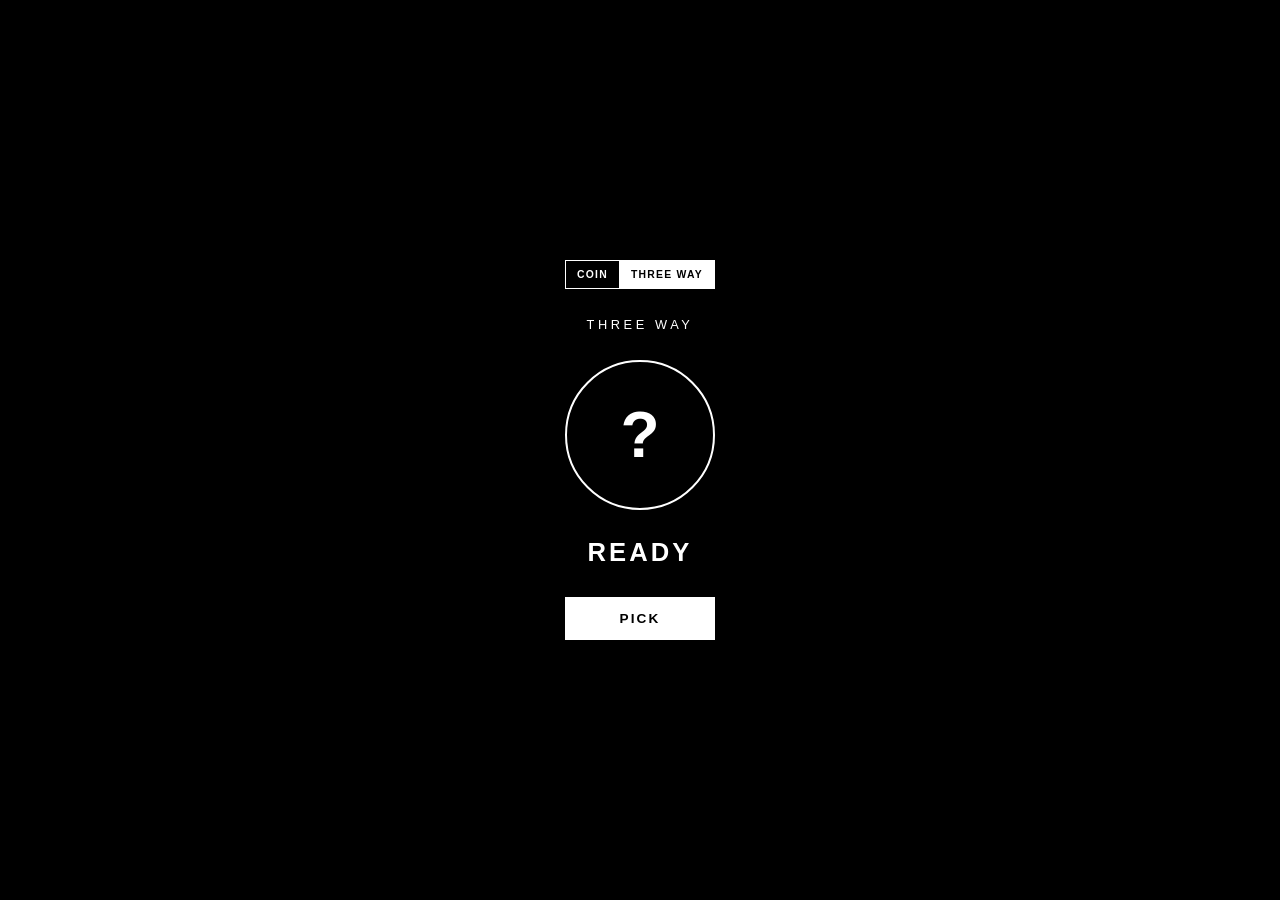
==== three-way.html @ 67de251e "Add separate three-way picker page" ====
<!doctype html>
<html lang="en">
<head>
  <meta charset="utf-8">
  <meta name="viewport" content="width=device-width, initial-scale=1">
  <meta name="theme-color" content="#000000">
  <meta name="description" content="A minimal cryptographically secure three-way random picker.">
  <title>Three Way</title>
  <link rel="stylesheet" href="styles.css">
</head>
<body>
  <main>
    <nav class="mode-nav" aria-label="Random picker mode">
      <a href="./">COIN</a>
      <a class="active" href="three-way.html" aria-current="page">THREE WAY</a>
    </nav>

    <h1>THREE WAY</h1>

    <div id="picker" class="coin" aria-hidden="true">?</div>

    <p id="result" class="result" aria-live="polite">READY</p>

    <button id="pickButton" type="button">PICK</button>
  </main>

  <noscript>JavaScript is required.</noscript>
  <script src="three-way.js" defer></script>
  <script src="oneko.js" defer></script>
</body>
</html>
---- styles.css ----
* {
  box-sizing: border-box;
}

:root {
  color-scheme: dark;
  font-family: Arial, Helvetica, sans-serif;
}

html,
body {
  min-width: 320px;
  min-height: 100%;
  margin: 0;
  background: #000;
  color: #fff;
}

body {
  min-height: 100vh;
  display: grid;
  place-items: center;
  overflow: hidden;
}

main {
  width: min(100% - 40px, 360px);
  display: grid;
  justify-items: center;
  gap: 28px;
  text-align: center;
}

h1,
p {
  margin: 0;
}

h1 {
  font-size: 0.8rem;
  font-weight: 400;
  letter-spacing: 0.28em;
}

.mode-nav {
  display: flex;
  border: 1px solid #fff;
}

.mode-nav a {
  padding: 8px 11px;
  color: #fff;
  font-size: 0.65rem;
  font-weight: 700;
  letter-spacing: 0.12em;
  text-decoration: none;
}

.mode-nav a + a {
  border-left: 1px solid #fff;
}

.mode-nav a.active,
.mode-nav a:hover,
.mode-nav a:focus-visible {
  background: #fff;
  color: #000;
}

.mode-nav a:focus-visible {
  outline: 2px solid #fff;
  outline-offset: 4px;
}

.coin {
  width: 150px;
  height: 150px;
  display: grid;
  place-items: center;
  border: 2px solid #fff;
  border-radius: 50%;
  font-size: 4rem;
  font-weight: 700;
  line-height: 1;
  transform-style: preserve-3d;
  will-change: transform;
}

.coin.flip-heads {
  animation: flip-heads 300ms cubic-bezier(0.18, 0.8, 0.28, 1);
}

.coin.flip-tails {
  animation: flip-tails 300ms cubic-bezier(0.18, 0.8, 0.28, 1);
}

.coin.picking {
  animation: pick-three 300ms cubic-bezier(0.18, 0.8, 0.28, 1);
}

.result {
  min-height: 1.2em;
  font-size: 1.6rem;
  font-weight: 700;
  letter-spacing: 0.12em;
}

button {
  min-width: 150px;
  padding: 13px 24px;
  border: 1px solid #fff;
  border-radius: 0;
  background: #fff;
  color: #000;
  font: inherit;
  font-size: 0.85rem;
  font-weight: 700;
  letter-spacing: 0.16em;
  cursor: pointer;
  transition: transform 80ms ease, background 80ms ease, color 80ms ease;
}

button:hover:not(:disabled),
button:focus-visible {
  background: #000;
  color: #fff;
}

button:active:not(:disabled) {
  transform: scale(0.96);
}

button:focus-visible {
  outline: 2px solid #fff;
  outline-offset: 4px;
}

button:disabled {
  cursor: not-allowed;
  opacity: 0.45;
}

noscript {
  position: fixed;
  bottom: 20px;
  font-size: 0.75rem;
}

@keyframes flip-heads {
  0% {
    transform: translateY(0) rotateY(0deg) scale(1);
  }
  42% {
    transform: translateY(-22px) rotateY(540deg) scale(0.9);
  }
  76% {
    transform: translateY(3px) rotateY(900deg) scale(1.06, 0.92);
  }
  100% {
    transform: translateY(0) rotateY(1080deg) scale(1);
  }
}

@keyframes flip-tails {
  0% {
    transform: translateY(0) rotateY(0deg) scale(1);
  }
  42% {
    transform: translateY(-22px) rotateY(-630deg) scale(0.9);
  }
  76% {
    transform: translateY(3px) rotateY(-990deg) scale(1.06, 0.92);
  }
  100% {
    transform: translateY(0) rotateY(-1260deg) scale(1);
  }
}

@keyframes pick-three {
  0% {
    transform: translateY(0) rotateZ(0deg) scale(1);
  }
  35% {
    transform: translateY(-18px) rotateZ(-12deg) scale(0.9);
  }
  70% {
    transform: translateY(3px) rotateZ(9deg) scale(1.07, 0.93);
  }
  100% {
    transform: translateY(0) rotateZ(0deg) scale(1);
  }
}

@media (prefers-reduced-motion: reduce) {
  .coin.flip-heads,
  .coin.flip-tails,
  .coin.picking {
    animation: none;
  }
}
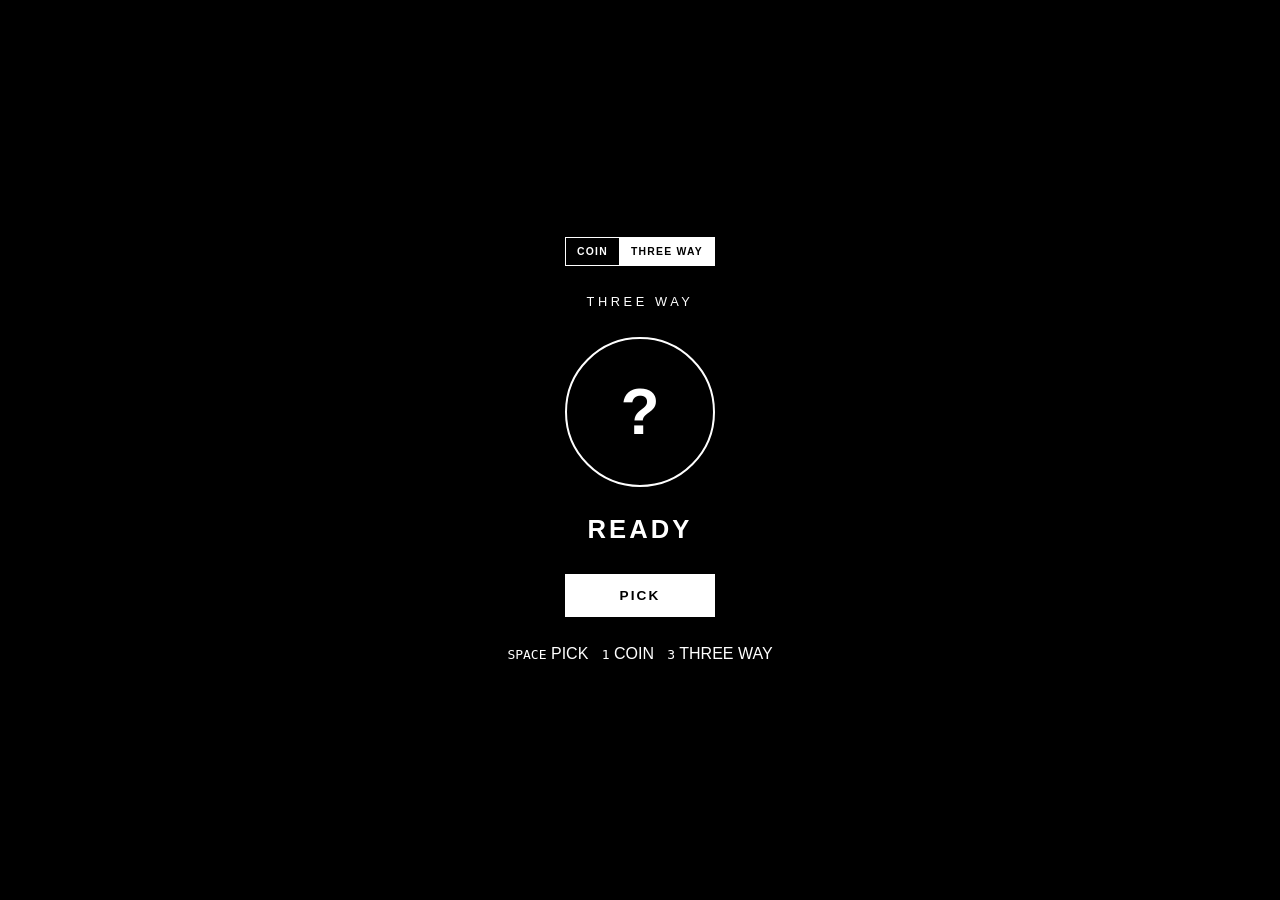
==== commit bf2aabf8: "Use generated token artwork on three-way page" ====
--- a/three-way.html
+++ b/three-way.html
@@ -17,15 +17,19 @@
 
     <h1>THREE WAY</h1>
 
-    <div id="picker" class="coin" aria-hidden="true">?</div>
+    <div id="picker" class="coin picker-token is-unknown" aria-hidden="true">
+      <span id="pickerValue" class="picker-value">?</span>
+    </div>
 
     <p id="result" class="result" aria-live="polite">READY</p>
 
     <button id="pickButton" type="button">PICK</button>
+
+    <p class="shortcuts"><kbd>SPACE</kbd> PICK&nbsp;&nbsp; <kbd>1</kbd> COIN&nbsp;&nbsp; <kbd>3</kbd> THREE WAY</p>
   </main>
 
   <noscript>JavaScript is required.</noscript>
   <script src="three-way.js" defer></script>
   <script src="oneko.js" defer></script>
 </body>
-</html>+</html>
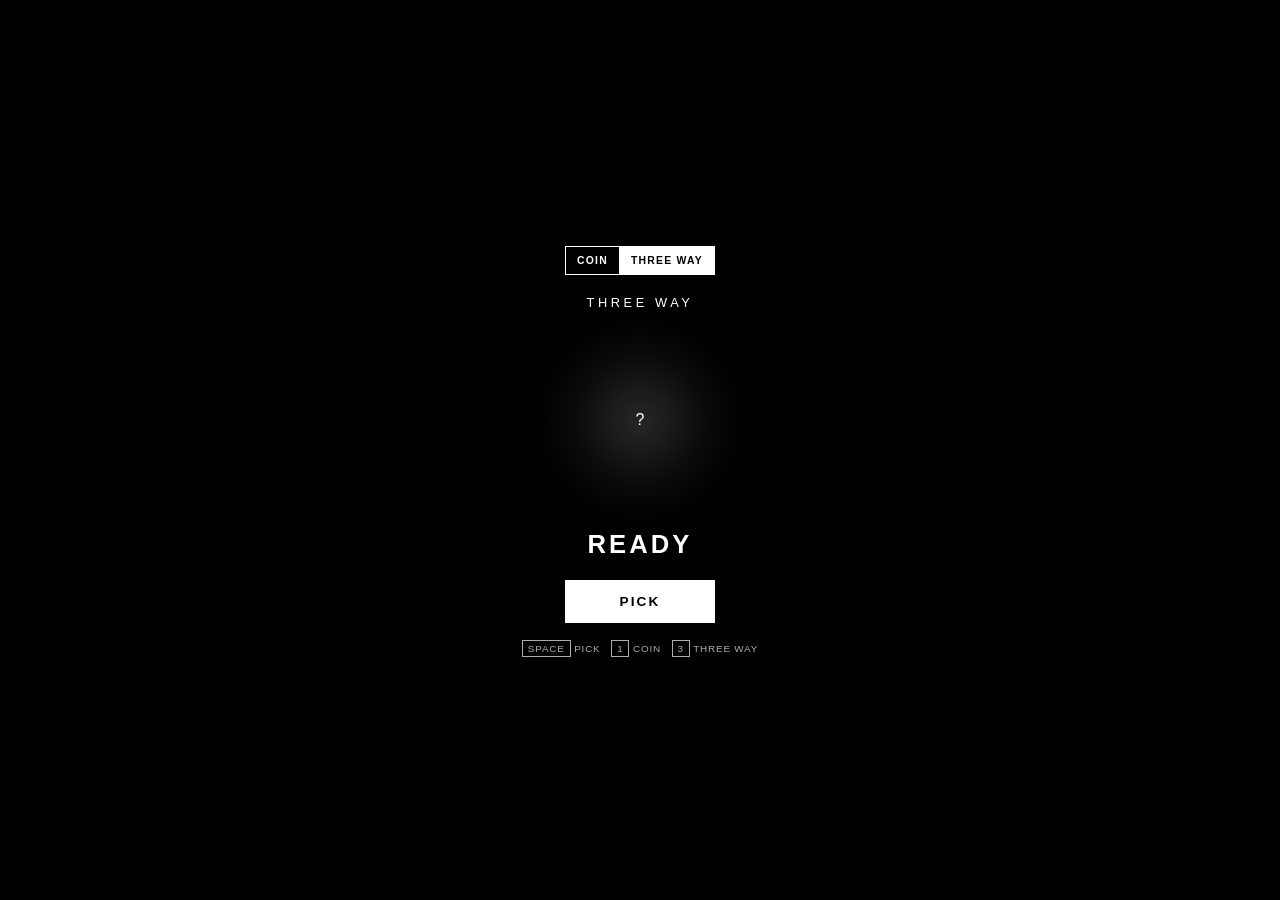
==== commit c5329a0b: "Restore text-only three-way UI" ====
--- a/three-way.html
+++ b/three-way.html
@@ -17,9 +17,7 @@
 
     <h1>THREE WAY</h1>
 
-    <div id="picker" class="coin picker-token is-unknown" aria-hidden="true">
-      <span id="pickerValue" class="picker-value">?</span>
-    </div>
+    <div id="picker" class="coin" aria-hidden="true">?</div>
 
     <p id="result" class="result" aria-live="polite">READY</p>
 
--- a/styles.css
+++ b/styles.css
@@ -5,6 +5,8 @@
 :root {
   color-scheme: dark;
   font-family: Arial, Helvetica, sans-serif;
+  --coin-heads-image: url("./assets/coin-heads-v2.svg");
+  --coin-tails-image: url("./assets/coin-tails.svg");
 }
 
 html,
@@ -27,19 +29,8 @@
   width: min(100% - 40px, 360px);
   display: grid;
   justify-items: center;
-  gap: 28px;
+  gap: 20px;
   text-align: center;
-}
-
-h1,
-p {
-  margin: 0;
-}
-
-h1 {
-  font-size: 0.8rem;
-  font-weight: 400;
-  letter-spacing: 0.28em;
 }
 
 .mode-nav {
@@ -67,23 +58,72 @@
   color: #000;
 }
 
-.mode-nav a:focus-visible {
-  outline: 2px solid #fff;
-  outline-offset: 4px;
+h1,
+p {
+  margin: 0;
+}
+
+h1 {
+  font-size: 0.8rem;
+  font-weight: 400;
+  letter-spacing: 0.28em;
 }
 
 .coin {
-  width: 150px;
-  height: 150px;
+  position: relative;
+  width: 180px;
+  height: 180px;
   display: grid;
   place-items: center;
-  border: 2px solid #fff;
+  border: 0;
   border-radius: 50%;
-  font-size: 4rem;
+  background-position: center;
+  background-repeat: no-repeat;
+  background-size: contain;
+  color: #fff;
+  text-shadow: 0 0 18px rgba(0, 0, 0, 0.95);
+  transform-style: preserve-3d;
+  will-change: transform, opacity;
+}
+
+.coin::after {
+  position: absolute;
+  inset: -12px;
+  z-index: -1;
+  border-radius: 50%;
+  background: radial-gradient(circle, rgba(255, 255, 255, 0.16), rgba(255, 255, 255, 0.04) 45%, transparent 72%);
+  content: "";
+  filter: blur(6px);
+}
+
+.coin-face,
+.coin-face.face-heads {
+  background-image: var(--coin-heads-image);
+}
+
+.coin-face.face-tails {
+  background-image: var(--coin-tails-image);
+}
+
+.coin-face.is-unknown {
+  background-image: var(--coin-heads-image);
+  opacity: 0.58;
+  filter: grayscale(1) brightness(0.92);
+}
+
+.picker-token {
+  background-image: var(--coin-tails-image);
+}
+
+.picker-token .picker-value {
+  font-size: 4.2rem;
   font-weight: 700;
   line-height: 1;
-  transform-style: preserve-3d;
-  will-change: transform;
+}
+
+.picker-token.is-unknown {
+  opacity: 0.58;
+  filter: grayscale(1) brightness(0.92);
 }
 
 .coin.flip-heads {
@@ -103,6 +143,18 @@
   font-size: 1.6rem;
   font-weight: 700;
   letter-spacing: 0.12em;
+}
+
+.shortcuts {
+  font-size: 0.62rem;
+  letter-spacing: 0.08em;
+  opacity: 0.68;
+}
+
+kbd {
+  padding: 2px 5px;
+  border: 1px solid #fff;
+  font: inherit;
 }
 
 button {
@@ -130,7 +182,8 @@
   transform: scale(0.96);
 }
 
-button:focus-visible {
+button:focus-visible,
+.mode-nav a:focus-visible {
   outline: 2px solid #fff;
   outline-offset: 4px;
 }
@@ -147,48 +200,24 @@
 }
 
 @keyframes flip-heads {
-  0% {
-    transform: translateY(0) rotateY(0deg) scale(1);
-  }
-  42% {
-    transform: translateY(-22px) rotateY(540deg) scale(0.9);
-  }
-  76% {
-    transform: translateY(3px) rotateY(900deg) scale(1.06, 0.92);
-  }
-  100% {
-    transform: translateY(0) rotateY(1080deg) scale(1);
-  }
+  0% { transform: translateY(0) rotateY(0deg) scale(1); }
+  42% { transform: translateY(-22px) rotateY(540deg) scale(0.9); }
+  76% { transform: translateY(3px) rotateY(900deg) scale(1.06, 0.92); }
+  100% { transform: translateY(0) rotateY(1080deg) scale(1); }
 }
 
 @keyframes flip-tails {
-  0% {
-    transform: translateY(0) rotateY(0deg) scale(1);
-  }
-  42% {
-    transform: translateY(-22px) rotateY(-630deg) scale(0.9);
-  }
-  76% {
-    transform: translateY(3px) rotateY(-990deg) scale(1.06, 0.92);
-  }
-  100% {
-    transform: translateY(0) rotateY(-1260deg) scale(1);
-  }
+  0% { transform: translateY(0) rotateY(0deg) scale(1); }
+  42% { transform: translateY(-22px) rotateY(-630deg) scale(0.9); }
+  76% { transform: translateY(3px) rotateY(-990deg) scale(1.06, 0.92); }
+  100% { transform: translateY(0) rotateY(-1260deg) scale(1); }
 }
 
 @keyframes pick-three {
-  0% {
-    transform: translateY(0) rotateZ(0deg) scale(1);
-  }
-  35% {
-    transform: translateY(-18px) rotateZ(-12deg) scale(0.9);
-  }
-  70% {
-    transform: translateY(3px) rotateZ(9deg) scale(1.07, 0.93);
-  }
-  100% {
-    transform: translateY(0) rotateZ(0deg) scale(1);
-  }
+  0% { transform: translateY(0) rotateZ(0deg) scale(1); }
+  35% { transform: translateY(-18px) rotateZ(-12deg) scale(0.9); }
+  70% { transform: translateY(3px) rotateZ(9deg) scale(1.07, 0.93); }
+  100% { transform: translateY(0) rotateZ(0deg) scale(1); }
 }
 
 @media (prefers-reduced-motion: reduce) {
@@ -197,4 +226,4 @@
   .coin.picking {
     animation: none;
   }
-}+}
